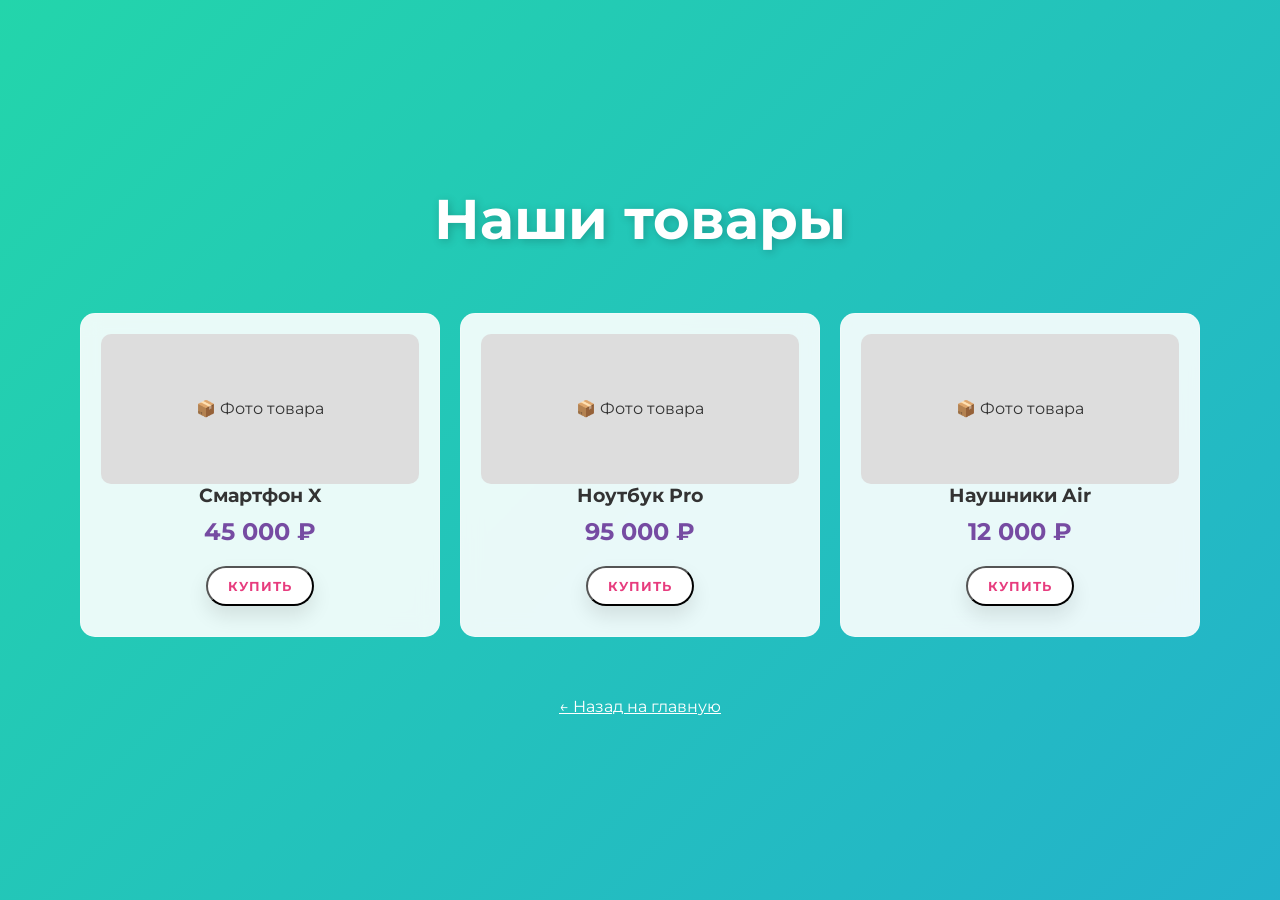
==== products.html @ a06413ca "moy sayt" ====
<!DOCTYPE html>
<html lang="ru">
<head>
    <meta charset="UTF-8">
    <meta name="viewport" content="width=device-width, initial-scale=1.0">
    <title>Наши товары</title>
    <link rel="stylesheet" href="style.css">
    <style>
        /* Дополнительные стили специально для этой страницы */
        .products-grid {
            display: grid;
            grid-template-columns: repeat(auto-fit, minmax(250px, 1fr));
            gap: 20px;
            padding: 40px;
            max-width: 1200px;
            margin: 0 auto;
        }
        .product-card {
            background: rgba(255, 255, 255, 0.9);
            color: #333;
            padding: 20px;
            border-radius: 15px;
            text-align: center;
            transition: 0.3s;
        }
        .product-card:hover {
            transform: scale(1.05);
        }
        .product-card img {
            width: 100%;
            height: 150px;
            object-fit: cover;
            border-radius: 10px;
            background: #eee;
        }
        .price {
            font-size: 1.5rem;
            font-weight: bold;
            color: #764ba2;
            margin: 10px 0;
        }
        .back-link {
            display: block;
            margin-top: 20px;
            color: white;
            text-decoration: underline;
        }
    </style>
</head>
<body>
    <div style="text-align: center; width: 100%;">
        <h1>Наши товары</h1>
        
        <div class="products-grid">
            <div class="product-card">
                <div style="background: #ddd; height: 150px; border-radius: 10px; display: flex; align-items: center; justify-content: center;">📦 Фото товара</div>
                <h3>Смартфон X</h3>
                <p class="price">45 000 ₽</p>
                <button class="btn btn-primary" style="padding: 10px 20px;">Купить</button>
            </div>

            <div class="product-card">
                <div style="background: #ddd; height: 150px; border-radius: 10px; display: flex; align-items: center; justify-content: center;">📦 Фото товара</div>
                <h3>Ноутбук Pro</h3>
                <p class="price">95 000 ₽</p>
                <button class="btn btn-primary" style="padding: 10px 20px;">Купить</button>
            </div>

            <div class="product-card">
                <div style="background: #ddd; height: 150px; border-radius: 10px; display: flex; align-items: center; justify-content: center;">📦 Фото товара</div>
                <h3>Наушники Air</h3>
                <p class="price">12 000 ₽</p>
                <button class="btn btn-primary" style="padding: 10px 20px;">Купить</button>
            </div>
        </div>

        <a href="index.html" class="back-link">← Назад на главную</a>
    </div>
</body>
</html>
---- style.css ----
@import url('https://fonts.googleapis.com/css2?family=Montserrat:wght@300;400;700&display=swap');

* {
    margin: 0;
    padding: 0;
    box-sizing: border-box;
    font-family: 'Montserrat', sans-serif;
}

body {
    min-height: 100vh;
    display: flex;
    justify-content: center;
    align-items: center;
    /* Анимированный градиент */
    background: linear-gradient(-45deg, #ee7752, #e73c7e, #23a6d5, #23d5ab);
    background-size: 400% 400%;
    animation: gradient 15s ease infinite;
    color: white;
    overflow-x: hidden;
}

@keyframes gradient {
    0% { background-position: 0% 50%; }
    50% { background-position: 100% 50%; }
    100% { background-position: 0% 50%; }
}

.container, .reg-card {
    background: rgba(255, 255, 255, 0.15);
    backdrop-filter: blur(15px);
    border: 1px solid rgba(255, 255, 255, 0.2);
    padding: 50px;
    border-radius: 30px;
    text-align: center;
    box-shadow: 0 20px 50px rgba(0,0,0,0.3);
    transition: transform 0.3s ease;
}

h1 {
    font-size: 3.5rem;
    margin-bottom: 20px;
    text-shadow: 2px 2px 10px rgba(0,0,0,0.2);
}

.btn {
    display: inline-block;
    text-decoration: none;
    padding: 18px 35px;
    border-radius: 100px;
    font-weight: 700;
    text-transform: uppercase;
    letter-spacing: 1px;
    transition: all 0.4s cubic-bezier(0.175, 0.885, 0.32, 1.275);
    margin: 10px;
}

.btn-primary {
    background: #fff;
    color: #e73c7e;
    box-shadow: 0 10px 20px rgba(0,0,0,0.1);
}

.btn-primary:hover {
    transform: scale(1.1);
    box-shadow: 0 15px 30px rgba(255,255,255,0.4);
}

.btn-secondary {
    background: transparent;
    border: 2px solid #fff;
    color: #fff;
}

.btn-secondary:hover {
    background: #fff;
    color: #23a6d5;
    transform: scale(1.1);
}

/* Стили для сетки товаров на странице products.html */
.products-grid {
    display: grid;
    grid-template-columns: repeat(auto-fit, minmax(280px, 1fr));
    gap: 30px;
    padding: 50px;
    width: 100%;
    max-width: 1200px;
}

.product-card {
    background: rgba(255, 255, 255, 0.2);
    border-radius: 20px;
    padding: 20px;
    backdrop-filter: blur(10px);
    border: 1px solid rgba(255, 255, 255, 0.3);
    color: white;
}
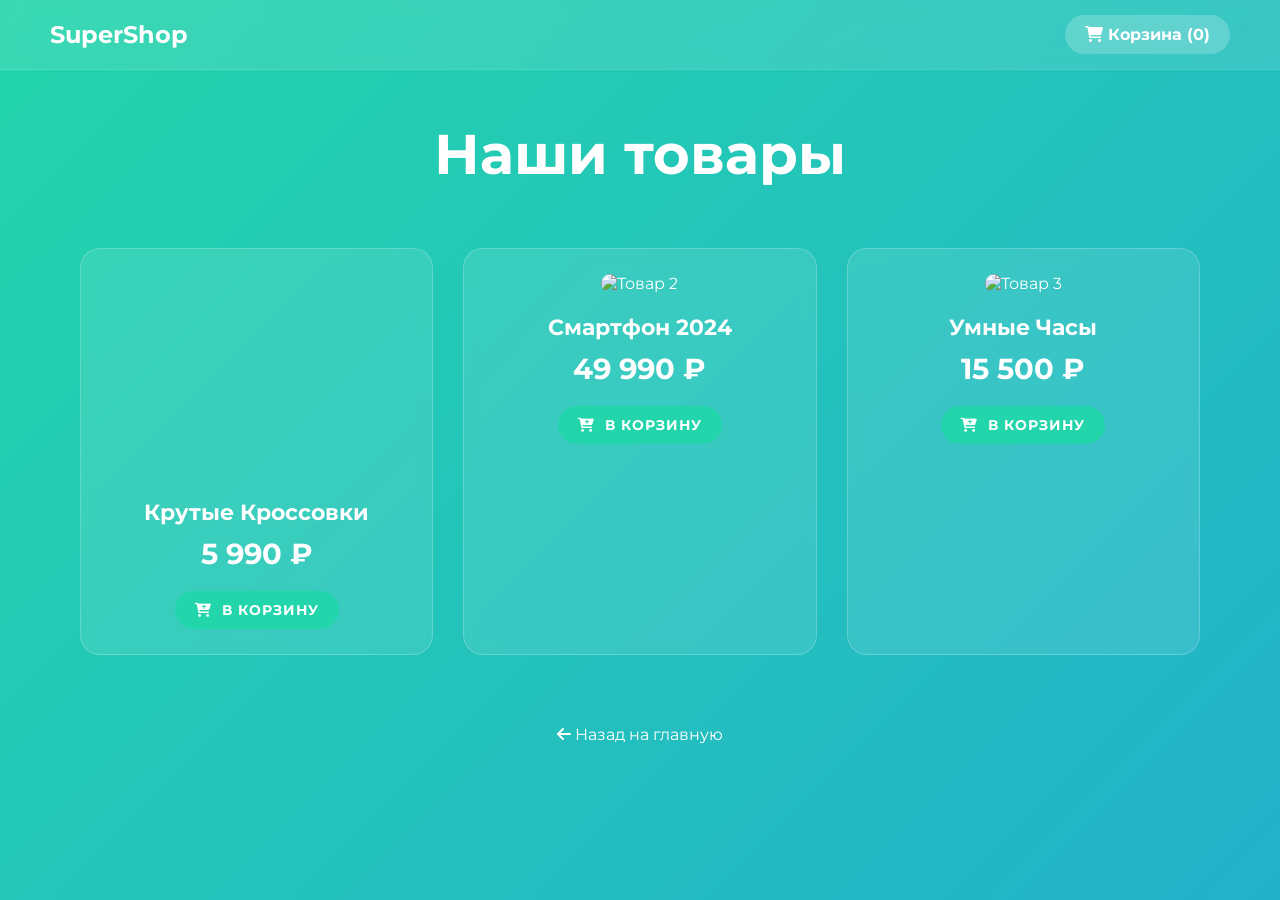
==== commit de34f724: "67" ====
--- a/products.html
+++ b/products.html
@@ -3,78 +3,52 @@
 <head>
     <meta charset="UTF-8">
     <meta name="viewport" content="width=device-width, initial-scale=1.0">
-    <title>Наши товары</title>
+    <title>Товары - SuperShop</title>
+    <link rel="stylesheet" href="https://cdnjs.cloudflare.com/ajax/libs/font-awesome/6.0.0/css/all.min.css">
     <link rel="stylesheet" href="style.css">
     <style>
-        /* Дополнительные стили специально для этой страницы */
-        .products-grid {
-            display: grid;
-            grid-template-columns: repeat(auto-fit, minmax(250px, 1fr));
-            gap: 20px;
-            padding: 40px;
-            max-width: 1200px;
-            margin: 0 auto;
+        .back-link {
+            color: white;
+            text-decoration: none;
+            margin-top: 30px;
+            display: inline-block;
         }
-        .product-card {
-            background: rgba(255, 255, 255, 0.9);
-            color: #333;
-            padding: 20px;
-            border-radius: 15px;
-            text-align: center;
-            transition: 0.3s;
-        }
-        .product-card:hover {
-            transform: scale(1.05);
-        }
-        .product-card img {
-            width: 100%;
-            height: 150px;
-            object-fit: cover;
-            border-radius: 10px;
-            background: #eee;
-        }
-        .price {
-            font-size: 1.5rem;
-            font-weight: bold;
-            color: #764ba2;
-            margin: 10px 0;
-        }
-        .back-link {
-            display: block;
-            margin-top: 20px;
-            color: white;
-            text-decoration: underline;
-        }
+        .back-link:hover { text-decoration: underline; }
     </style>
 </head>
 <body>
-    <div style="text-align: center; width: 100%;">
-        <h1>Наши товары</h1>
-        
-        <div class="products-grid">
-            <div class="product-card">
-                <div style="background: #ddd; height: 150px; border-radius: 10px; display: flex; align-items: center; justify-content: center;">📦 Фото товара</div>
-                <h3>Смартфон X</h3>
-                <p class="price">45 000 ₽</p>
-                <button class="btn btn-primary" style="padding: 10px 20px;">Купить</button>
-            </div>
 
-            <div class="product-card">
-                <div style="background: #ddd; height: 150px; border-radius: 10px; display: flex; align-items: center; justify-content: center;">📦 Фото товара</div>
-                <h3>Ноутбук Pro</h3>
-                <p class="price">95 000 ₽</p>
-                <button class="btn btn-primary" style="padding: 10px 20px;">Купить</button>
-            </div>
+    <header>
+        <a href="index.html" class="logo">SuperShop</a>
+        <a href="#" class="cart-btn"><i class="fas fa-shopping-cart"></i> Корзина (0)</a>
+    </header>
 
-            <div class="product-card">
-                <div style="background: #ddd; height: 150px; border-radius: 10px; display: flex; align-items: center; justify-content: center;">📦 Фото товара</div>
-                <h3>Наушники Air</h3>
-                <p class="price">12 000 ₽</p>
-                <button class="btn btn-primary" style="padding: 10px 20px;">Купить</button>
-            </div>
+    <h1 style="margin-top: 40px;">Наши товары</h1>
+    
+    <div class="products-grid">
+        <div class="product-card">
+            <img src="product1.jpg" alt="Товар 1">
+            <h3>Крутые Кроссовки</h3>
+            <p class="price">5 990 ₽</p>
+            <button class="btn btn-primary btn-add-cart"><i class="fas fa-cart-plus"></i>В корзину</button>
         </div>
 
-        <a href="index.html" class="back-link">← Назад на главную</a>
+        <div class="product-card">
+            <img src="product2.jpg" alt="Товар 2">
+            <h3>Смартфон 2024</h3>
+            <p class="price">49 990 ₽</p>
+            <button class="btn btn-primary btn-add-cart"><i class="fas fa-cart-plus"></i>В корзину</button>
+        </div>
+
+        <div class="product-card">
+            <img src="product3.jpg" alt="Товар 3">
+            <h3>Умные Часы</h3>
+            <p class="price">15 500 ₽</p>
+            <button class="btn btn-primary btn-add-cart"><i class="fas fa-cart-plus"></i>В корзину</button>
+        </div>
     </div>
+
+    <a href="index.html" class="back-link"><i class="fas fa-arrow-left"></i> Назад на главную</a>
+
 </body>
 </html>
--- a/style.css
+++ b/style.css
@@ -10,14 +10,14 @@
 body {
     min-height: 100vh;
     display: flex;
-    justify-content: center;
+    flex-direction: column; /* Элементы идут сверху вниз */
     align-items: center;
-    /* Анимированный градиент */
     background: linear-gradient(-45deg, #ee7752, #e73c7e, #23a6d5, #23d5ab);
     background-size: 400% 400%;
     animation: gradient 15s ease infinite;
     color: white;
     overflow-x: hidden;
+    padding-top: 80px; /* Отступ для фиксированной шапки */
 }
 
 @keyframes gradient {
@@ -26,23 +26,69 @@
     100% { background-position: 0% 50%; }
 }
 
+/* --- ШАПКА САЙТА (ХЕДЕР) --- */
+header {
+    position: fixed;
+    top: 0;
+    width: 100%;
+    background: rgba(255, 255, 255, 0.1);
+    backdrop-filter: blur(10px);
+    padding: 15px 50px;
+    display: flex;
+    justify-content: space-between;
+    align-items: center;
+    z-index: 1000;
+    border-bottom: 1px solid rgba(255, 255, 255, 0.1);
+}
+
+.logo {
+    font-size: 1.5rem;
+    font-weight: 700;
+    text-decoration: none;
+    color: white;
+}
+
+.cart-btn {
+    background: rgba(255, 255, 255, 0.2);
+    color: white;
+    padding: 10px 20px;
+    border-radius: 50px;
+    text-decoration: none;
+    font-weight: 700;
+    transition: 0.3s;
+}
+
+.cart-btn:hover {
+    background: white;
+    color: #e73c7e;
+}
+
+/* --- ОБЩИЕ КОНТЕЙНЕРЫ --- */
+.main-content {
+    flex: 1;
+    display: flex;
+    justify-content: center;
+    align-items: center;
+    width: 100%;
+    padding: 20px;
+}
+
 .container, .reg-card {
-    background: rgba(255, 255, 255, 0.15);
+    background: rgba(255, 255, 255, 0.1);
     backdrop-filter: blur(15px);
     border: 1px solid rgba(255, 255, 255, 0.2);
     padding: 50px;
     border-radius: 30px;
     text-align: center;
-    box-shadow: 0 20px 50px rgba(0,0,0,0.3);
-    transition: transform 0.3s ease;
+    box-shadow: 0 20px 50px rgba(0,0,0,0.2);
 }
 
 h1 {
     font-size: 3.5rem;
     margin-bottom: 20px;
-    text-shadow: 2px 2px 10px rgba(0,0,0,0.2);
 }
 
+/* --- КНОПКИ С ИКОНКАМИ --- */
 .btn {
     display: inline-block;
     text-decoration: none;
@@ -51,48 +97,87 @@
     font-weight: 700;
     text-transform: uppercase;
     letter-spacing: 1px;
-    transition: all 0.4s cubic-bezier(0.175, 0.885, 0.32, 1.275);
+    transition: all 0.4s ease;
     margin: 10px;
+    border: none;
+    cursor: pointer;
+}
+
+.btn i {
+    margin-right: 10px; /* Отступ между иконкой и текстом */
 }
 
 .btn-primary {
-    background: #fff;
+    background: white;
     color: #e73c7e;
-    box-shadow: 0 10px 20px rgba(0,0,0,0.1);
 }
 
 .btn-primary:hover {
-    transform: scale(1.1);
-    box-shadow: 0 15px 30px rgba(255,255,255,0.4);
+    transform: translateY(-5px);
+    box-shadow: 0 10px 20px rgba(255,255,255,0.3);
 }
 
 .btn-secondary {
     background: transparent;
-    border: 2px solid #fff;
-    color: #fff;
+    border: 2px solid white;
+    color: white;
 }
 
 .btn-secondary:hover {
-    background: #fff;
+    background: white;
     color: #23a6d5;
-    transform: scale(1.1);
 }
 
-/* Стили для сетки товаров на странице products.html */
+/* --- СЕТКА ТОВАРОВ И КАРТОЧКИ --- */
 .products-grid {
     display: grid;
-    grid-template-columns: repeat(auto-fit, minmax(280px, 1fr));
+    grid-template-columns: repeat(auto-fit, minmax(300px, 1fr));
     gap: 30px;
-    padding: 50px;
+    padding: 40px;
     width: 100%;
     max-width: 1200px;
 }
 
 .product-card {
+    background: rgba(255, 255, 255, 0.1);
+    border-radius: 20px;
+    padding: 25px;
+    backdrop-filter: blur(5px);
+    border: 1px solid rgba(255, 255, 255, 0.2);
+    transition: 0.3s;
+    text-align: center;
+}
+
+.product-card:hover {
+    transform: translateY(-10px);
     background: rgba(255, 255, 255, 0.2);
-    border-radius: 20px;
-    padding: 20px;
-    backdrop-filter: blur(10px);
-    border: 1px solid rgba(255, 255, 255, 0.3);
+}
+
+.product-card img {
+    width: 100%;
+    height: 200px;
+    object-fit: cover; /* Картинка не растягивается */
+    border-radius: 15px;
+    margin-bottom: 20px;
+}
+
+.product-card h3 {
+    font-size: 1.4rem;
+    margin-bottom: 10px;
+}
+
+.price {
+    font-size: 1.8rem;
+    font-weight: 700;
     color: white;
+    margin-bottom: 20px;
+}
+
+/* Маленькая кнопка "В корзину" для товара */
+.btn-add-cart {
+    background: #23d5ab;
+    color: white;
+    padding: 10px 20px;
+    font-size: 0.9rem;
+    margin: 0;
 }
